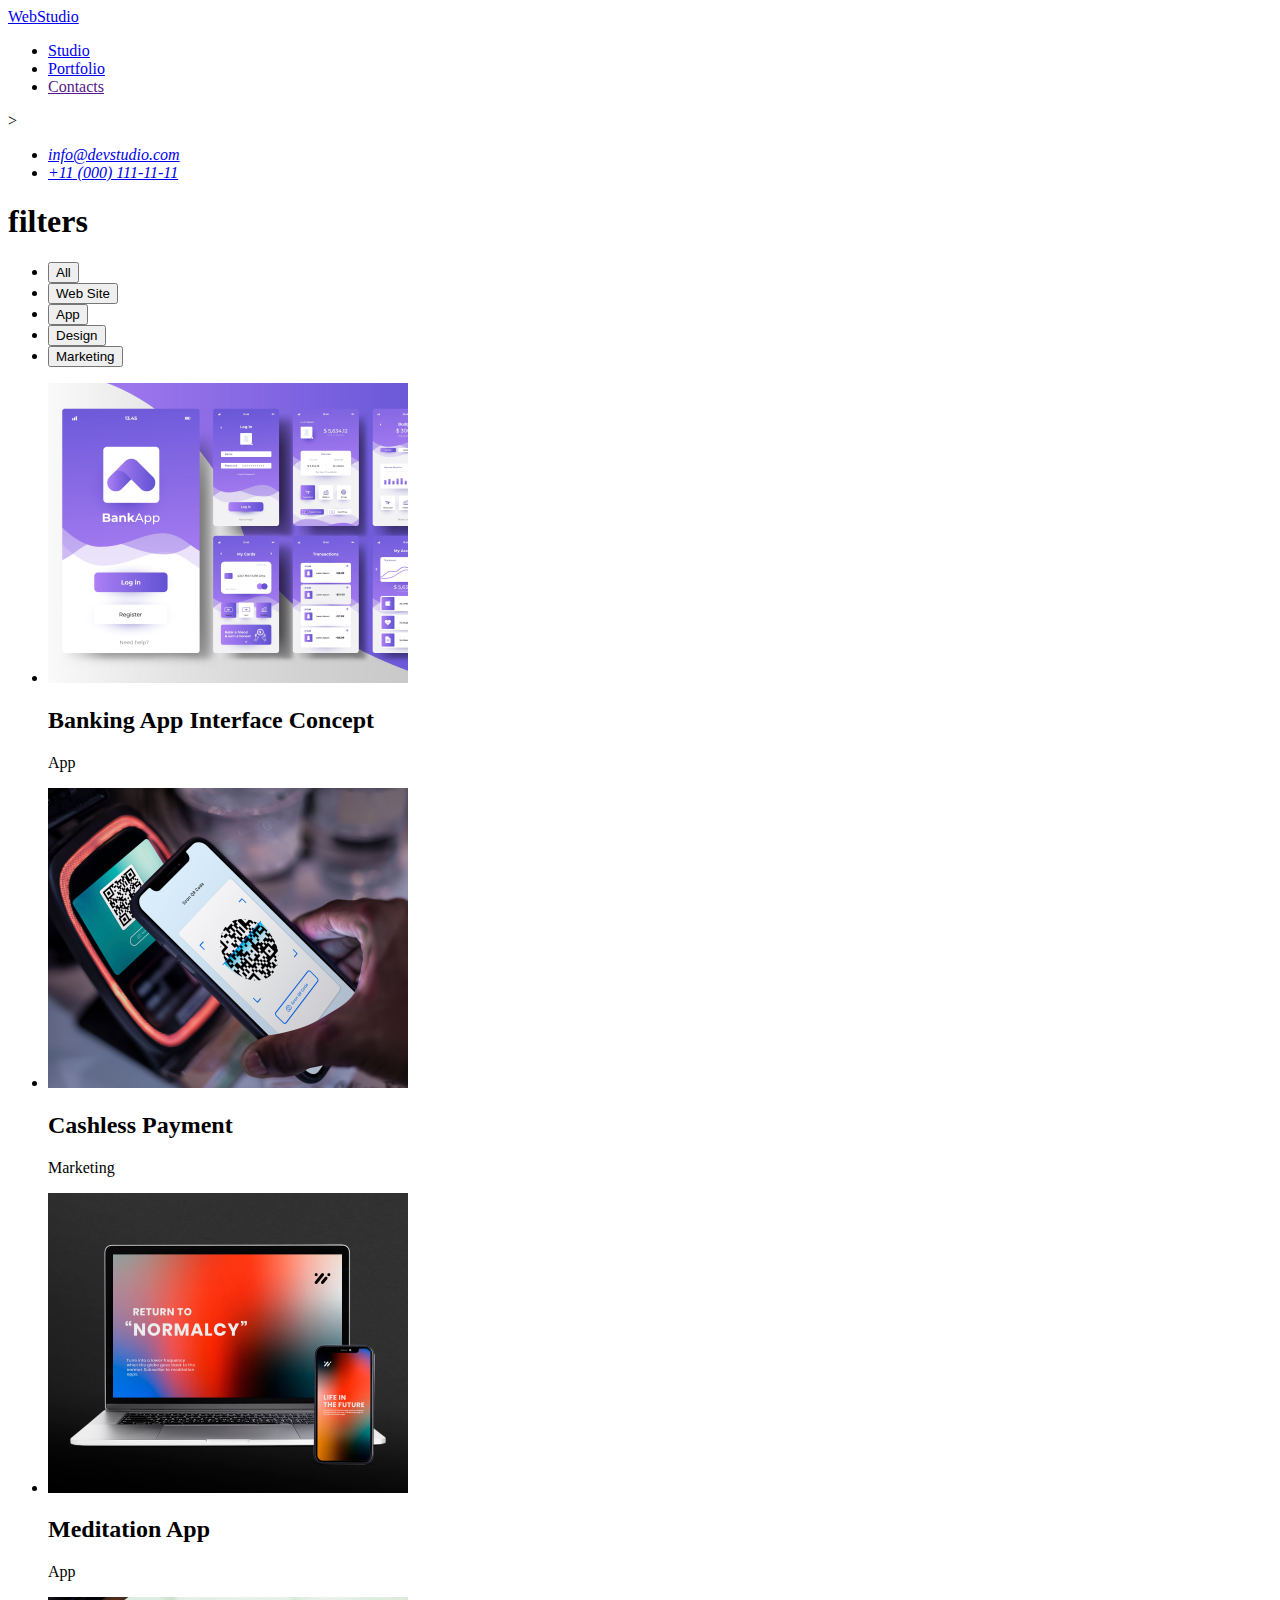
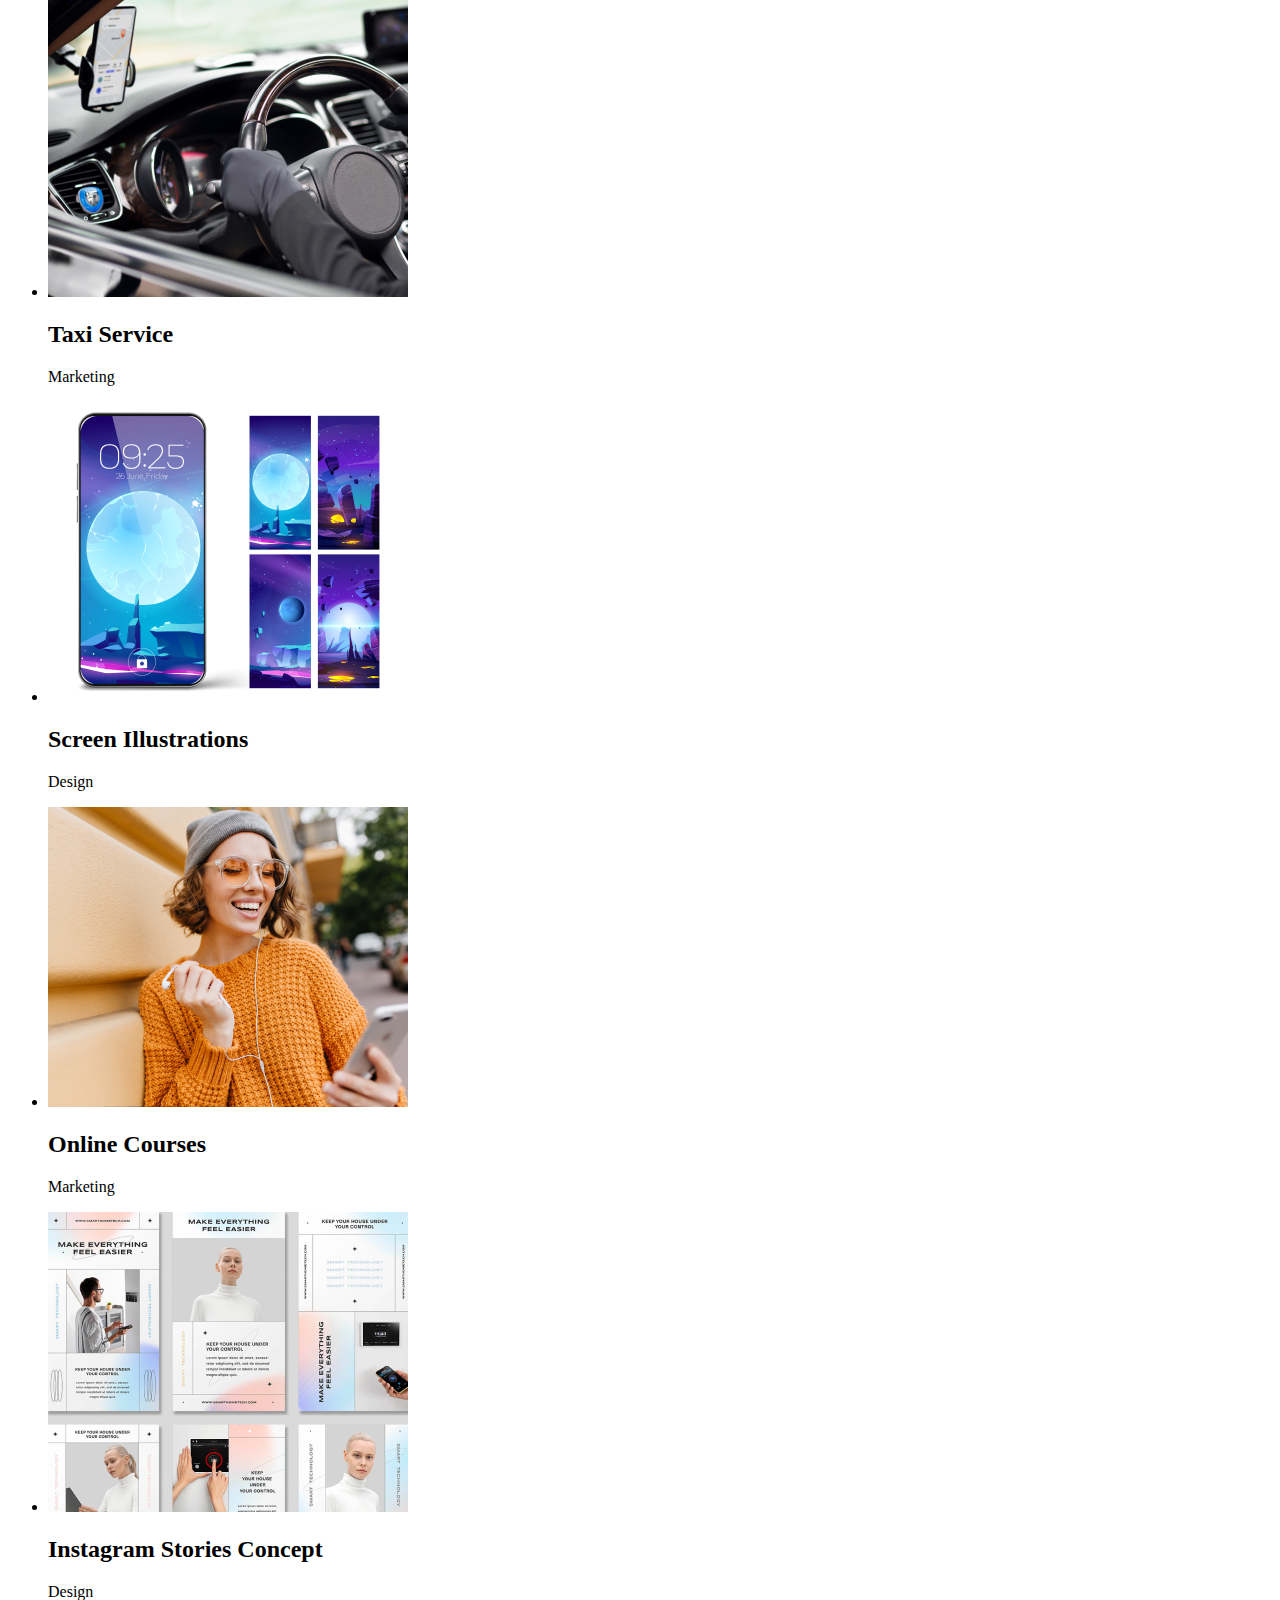
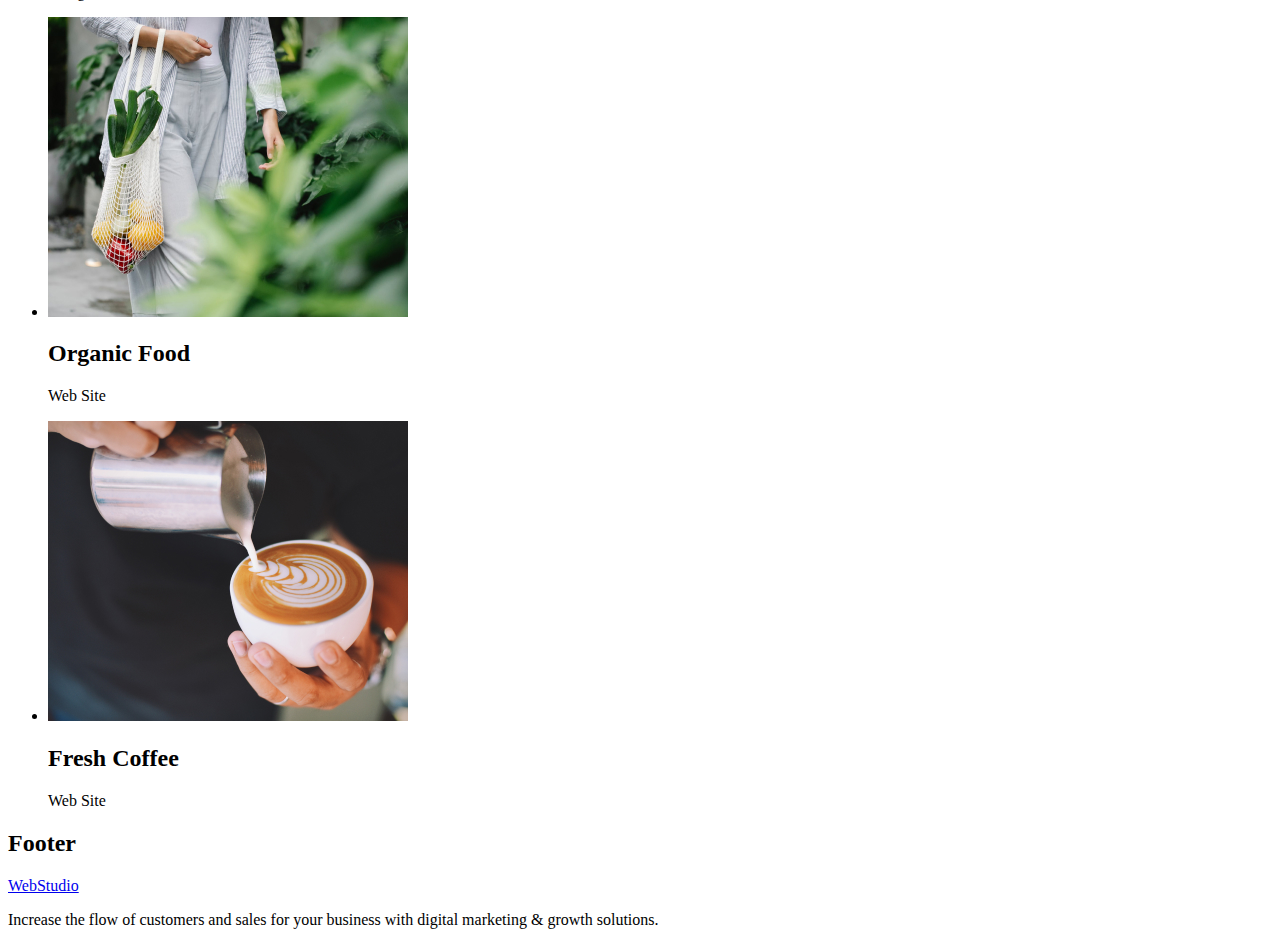
==== portfolio.html @ 9952e2e0 "v.0.1.0 without styles" ====
<!DOCTYPE html>
<html lang="en">
<head>
    <meta charset="UTF-8">
    <meta http-equiv="X-UA-Compatible" content="IE=edge">
    <meta name="viewport" content="width=device-width, initial-scale=1.0">
    <title>Portfolio</title>
</head>
<body>
    <!--Header-->
    <header>
            <!--navigation-->
            <nav>
                <a href="./index.html"> WebStudio </a>
                    <ul>
                        <li>
                            <a href="./index.html"> Studio </a>
                        </li>
                        <li>
                            <a href="./portfolio.html">Portfolio </a>
                        </li>
                        <li>
                            <a href=""> Contacts </a>
                        </li>
                    </ul>       
            </nav>
            <!--address-->>
            <address>
                <ul>
                    <li>
                        <a href="mailto:info@devstudio.com">info@devstudio.com</a>
                    </li>
                    <li>
                        <a href="tel:+110001111111">+11 (000) 111-11-11</a>
                    </li>
                </ul>
            </address>
    </header>
   <!--main-->
    <main>
        <!--main-section-->
        <section>
            <!--filters-->
            <h1 type="hidden">filters</h1>
            <ul>
                <li>
                    <button type="button">All</button>
                </li>
                <li>
                    <button type="button">Web Site</button>
                </li>
                <li>
                    <button type="button">App</button>
                </li>
                <li>
                    <button type="button">Design</button>
                </li>
                <li>
                    <button type="button">Marketing</button>
                </li>
            </ul>
            <!--cards-->
            <ul>
                <li>
                    <img 
                    src="./images/portfolio/img-main-1.jpg" 
                    alt="bank app screenshot"
                    width="360"
                    height="300">
                    <h2>Banking App Interface Concept</h2>
                    <p>App</p>
                </li>
                <li>
                    <img 
                    src="./images/portfolio/img-main-2.jpg" 
                    alt="qr code pay"
                    width="360"
                    height="300">
                    <h2>Cashless Payment</h2>
                    <p>Marketing</p>
                </li>
                <li>
                    <img 
                    src="./images/portfolio/img-main-3.jpg" 
                    alt="laptop and smartphone"
                    width="360"
                    height="300">
                    <h2>Meditation App</h2>
                    <p>App</p>
                </li>
                <li>
                    <img 
                    src="./images/portfolio/img-main-4.jpg" 
                    alt="hands on a steering wheel"
                    width="360"
                    height="300">
                    <h2>Taxi Service</h2>
                    <p>Marketing</p>
                </li>
                <li>
                    <img 
                    src="./images/portfolio/img-main-5.jpg" 
                    alt="main screen on phone"
                    width="360"
                    height="300">
                    <h2>Screen Illustrations</h2>
                    <p>Design</p>
                </li>
                <li>
                    <img 
                    src="./images/portfolio/img-main-6.jpg" 
                    alt="pretty girl in glasses with phone"
                    width="360"
                    height="300">
                    <h2>Online Courses</h2>
                    <p>Marketing</p>
                </li>
                <li>
                    <img 
                    src="./images/portfolio/img-main-7.jpg" 
                    alt="instagram stories"
                    width="360"
                    height="300">
                    <h2>Instagram Stories Concept</h2>
                    <p>Design</p>
                </li>
                <li>
                    <img 
                    src="./images/portfolio/img-main-8.jpg" 
                    alt="woman with fructs in bag"
                    width="360"
                    height="300">
                    <h2>Organic Food</h2>
                    <p>Web Site</p>
                </li>
                <li>
                    <img
                    src="./images/portfolio/img-main-9.jpg" 
                    alt="making coffee"
                    width="360"
                    height="300">
                    <h2>Fresh Coffee</h2>
                    <p>Web Site</p>
                </li>
            </ul>
        </section>
    </main>
    <!--footer-->
    <footer>
        <h2>Footer</h2>
        <a href="./index.html">WebStudio</a>
        <p>
            Increase the flow of customers and sales for your business with digital
            marketing & growth solutions.
        </p>
    </footer>


</body>
</html>
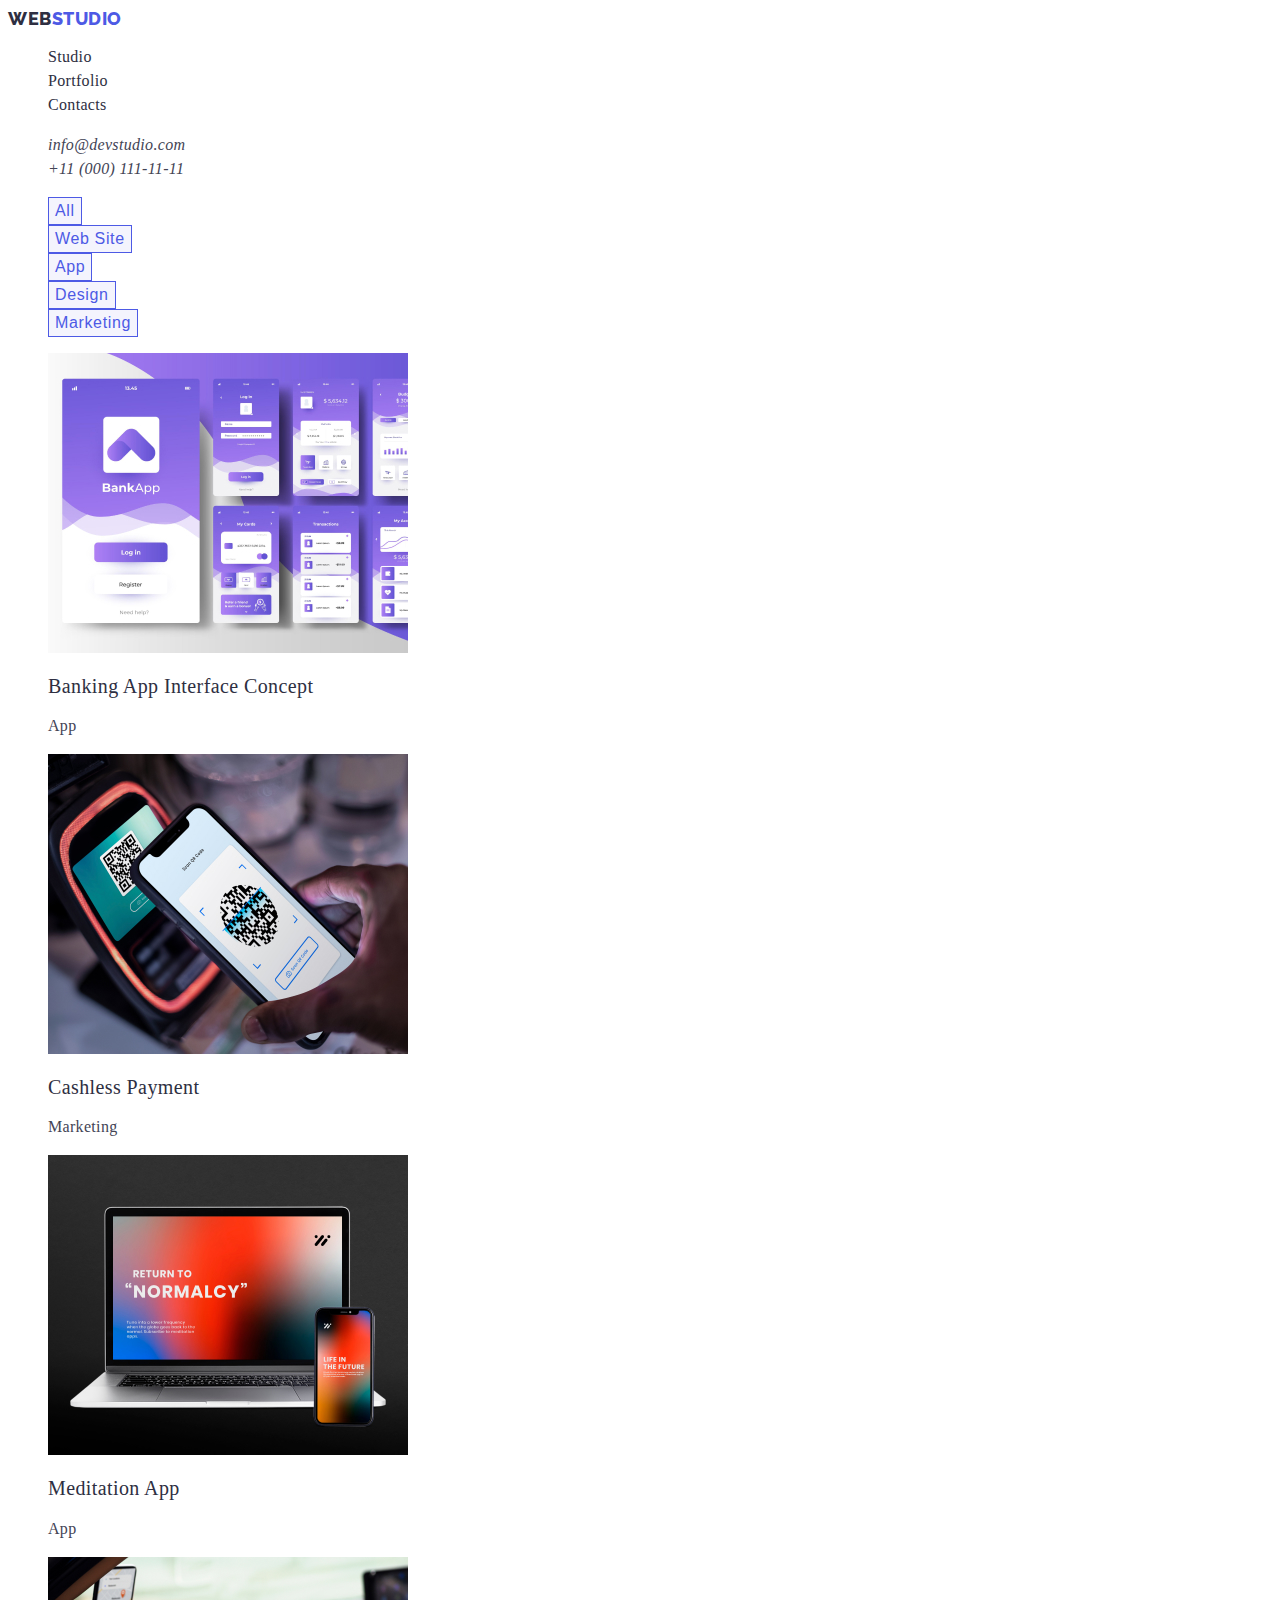
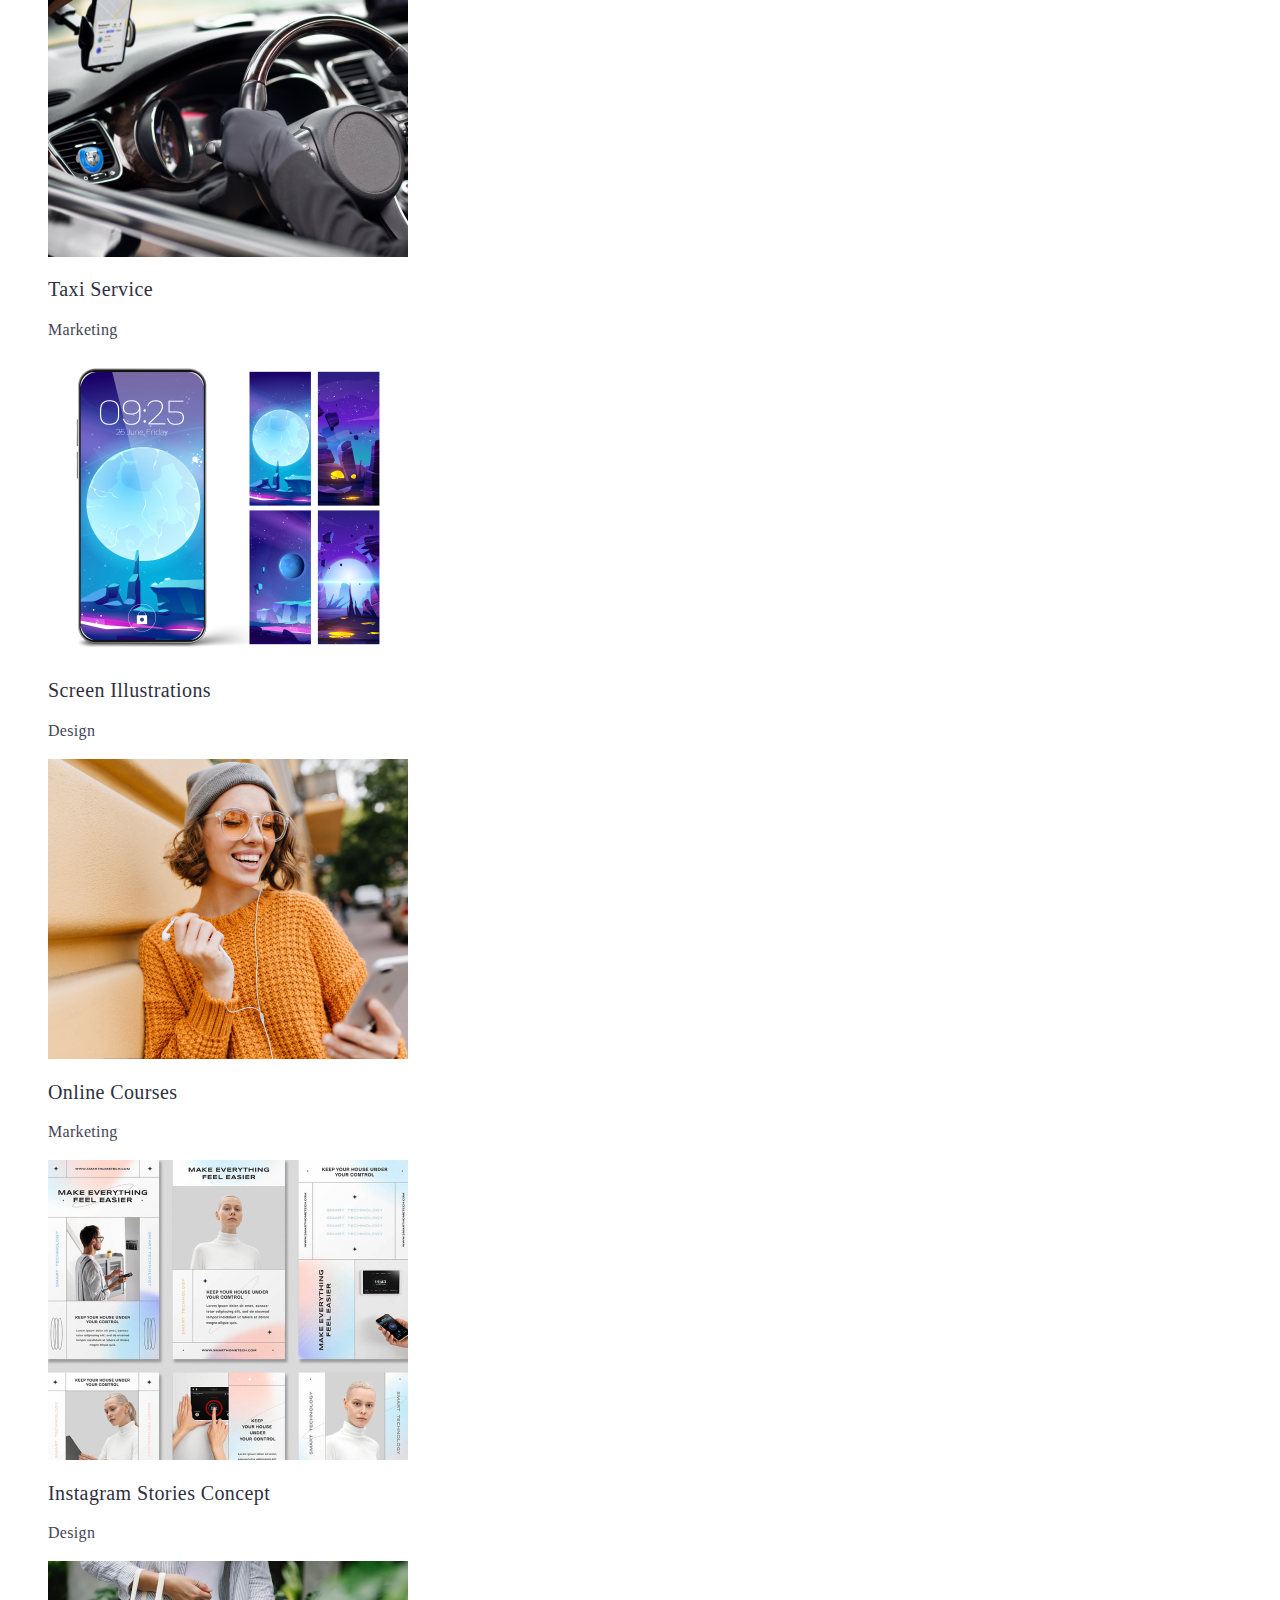
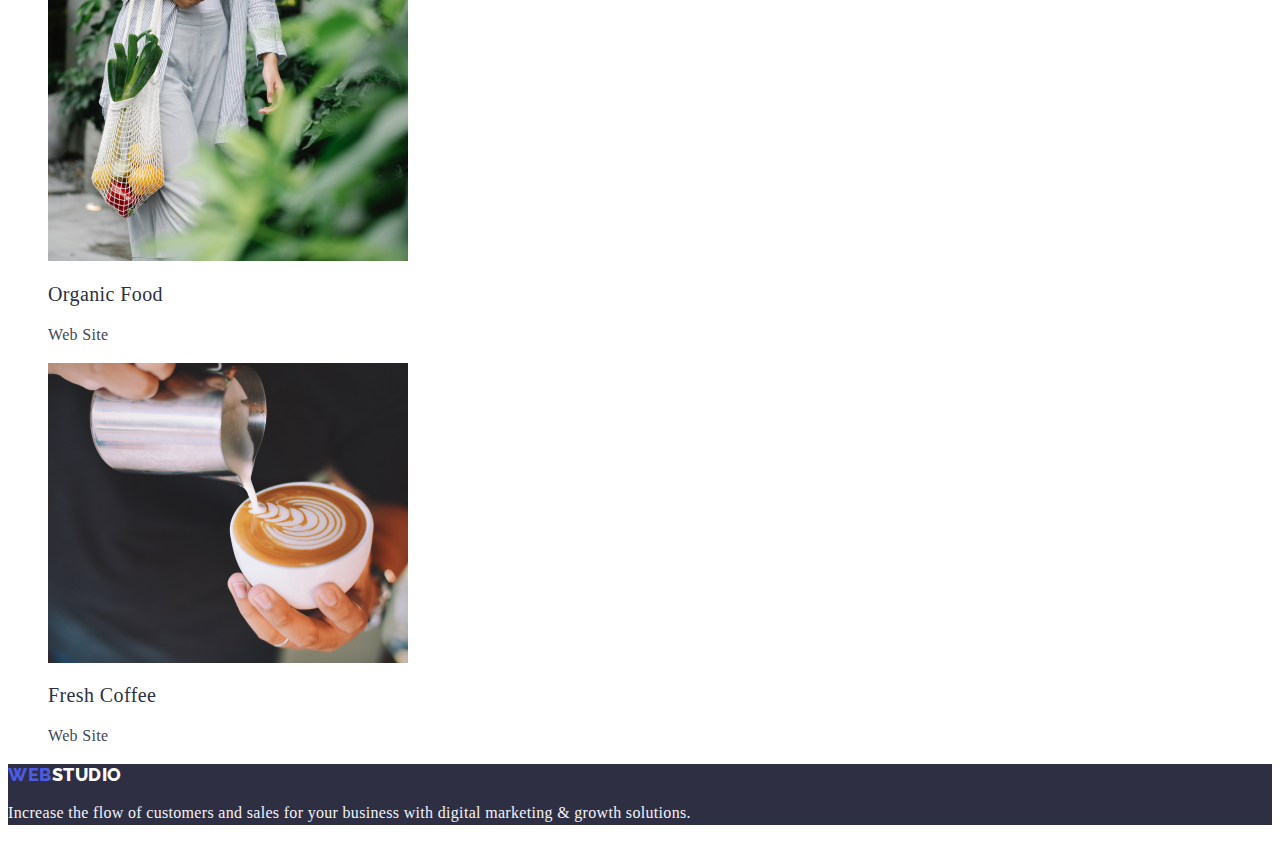
==== commit 3529600d: "0.2.0 first try" ====
--- a/portfolio.html
+++ b/portfolio.html
@@ -5,70 +5,76 @@
     <meta http-equiv="X-UA-Compatible" content="IE=edge">
     <meta name="viewport" content="width=device-width, initial-scale=1.0">
     <title>Portfolio</title>
+    <link rel="preconnect" href="https://fonts.googleapis.com">
+    <link rel="preconnect" href="https://fonts.gstatic.com" crossorigin>
+    <link
+        href="https://fonts.googleapis.com/css2?family=Raleway:wght@800&family=Roboto:ital,wght@0,400;0,500;0,700;1,900&display=swap"
+        rel="stylesheet">
+    <link rel="stylesheet" href="./css/styles.css">
 </head>
-<body>
+<body class="body">
     <!--Header-->
-    <header>
-            <!--navigation-->
-            <nav>
-                <a href="./index.html"> WebStudio </a>
-                    <ul>
-                        <li>
-                            <a href="./index.html"> Studio </a>
-                        </li>
-                        <li>
-                            <a href="./portfolio.html">Portfolio </a>
-                        </li>
-                        <li>
-                            <a href=""> Contacts </a>
-                        </li>
-                    </ul>       
-            </nav>
-            <!--address-->>
-            <address>
-                <ul>
-                    <li>
-                        <a href="mailto:info@devstudio.com">info@devstudio.com</a>
-                    </li>
-                    <li>
-                        <a href="tel:+110001111111">+11 (000) 111-11-11</a>
-                    </li>
-                </ul>
-            </address>
+    <header class="header">
+        <nav>
+            <a href="./index.html" class="header-logo"> <span class="header-logo-half">Web</span>Studio </a>
+            <!--меню навігації-->
+            <ul class="header-nav-list">
+                <li>
+                    <a class="header-nav-item" href="./index.html"> Studio </a>
+                </li>
+                <li>
+                    <a class="header-nav-item" href="./portfolio.html">Portfolio </a>
+                </li>
+                <li>
+                    <a class="header-nav-item" href=""> Contacts </a>
+                </li>
+            </ul>
+        </nav>
+        <!--посилання на телефон-->
+        <address>
+            <ul class="header-address">
+                <li>
+                    <a class="header-address-item" href="mailto:info@devstudio.com">info@devstudio.com</a>
+                </li>
+                <li>
+                    <a class="header-address-item" href="tel:+110001111111">+11 (000) 111-11-11</a>
+                </li>
+            </ul>
+        </address>
     </header>
    <!--main-->
-    <main>
+    <main class="main">
         <!--main-section-->
         <section>
             <!--filters-->
-            <h1 type="hidden">filters</h1>
-            <ul>
+            <h1 class="hide">filters</h1>
+            <ul class="main-list">
                 <li>
-                    <button type="button">All</button>
+                    <button class="portfolio-buttons"type="button">All</button>
                 </li>
                 <li>
-                    <button type="button">Web Site</button>
+                    <button class="portfolio-buttons"type="button">Web Site</button>
                 </li>
                 <li>
-                    <button type="button">App</button>
+                    <button class="portfolio-buttons"type="button">App</button>
                 </li>
                 <li>
-                    <button type="button">Design</button>
+                    <button class="portfolio-buttons"type="button">Design</button>
                 </li>
                 <li>
-                    <button type="button">Marketing</button>
+                    <button class="portfolio-buttons"type="button">Marketing</button>
                 </li>
             </ul>
             <!--cards-->
-            <ul>
+            <ul class="main-list">
                 <li>
                     <img 
                     src="./images/portfolio/img-main-1.jpg" 
                     alt="bank app screenshot"
                     width="360"
                     height="300">
-                    <h2>Banking App Interface Concept</h2>
-                    <p>App</p>
+                    <h2 class="main-header3">Banking App Interface Concept</h2>
+                    <p class="main-paragraph">App</p>
                 </li>
                 <li>
                     <img 
@@ -76,8 +82,8 @@
                     alt="qr code pay"
                     width="360"
                     height="300">
-                    <h2>Cashless Payment</h2>
-                    <p>Marketing</p>
+                    <h2 class="main-header3">Cashless Payment</h2>
+                    <p class="main-paragraph">Marketing</p>
                 </li>
                 <li>
                     <img 
@@ -85,8 +91,8 @@
                     alt="laptop and smartphone"
                     width="360"
                     height="300">
-                    <h2>Meditation App</h2>
-                    <p>App</p>
+                    <h2 class="main-header3">Meditation App</h2>
+                    <p class="main-paragraph">App</p>
                 </li>
                 <li>
                     <img 
@@ -94,8 +100,8 @@
                     alt="hands on a steering wheel"
                     width="360"
                     height="300">
-                    <h2>Taxi Service</h2>
-                    <p>Marketing</p>
+                    <h2 class="main-header3">Taxi Service</h2>
+                    <p class="main-paragraph">Marketing</p>
                 </li>
                 <li>
                     <img 
@@ -103,8 +109,8 @@
                     alt="main screen on phone"
                     width="360"
                     height="300">
-                    <h2>Screen Illustrations</h2>
-                    <p>Design</p>
+                    <h2 class="main-header3">Screen Illustrations</h2>
+                    <p class="main-paragraph">Design</p>
                 </li>
                 <li>
                     <img 
@@ -112,8 +118,8 @@
                     alt="pretty girl in glasses with phone"
                     width="360"
                     height="300">
-                    <h2>Online Courses</h2>
-                    <p>Marketing</p>
+                    <h2 class="main-header3">Online Courses</h2>
+                    <p class="main-paragraph">Marketing</p>
                 </li>
                 <li>
                     <img 
@@ -121,8 +127,8 @@
                     alt="instagram stories"
                     width="360"
                     height="300">
-                    <h2>Instagram Stories Concept</h2>
-                    <p>Design</p>
+                    <h2 class="main-header3">Instagram Stories Concept</h2>
+                    <p class="main-paragraph">Design</p>
                 </li>
                 <li>
                     <img 
@@ -130,8 +136,8 @@
                     alt="woman with fructs in bag"
                     width="360"
                     height="300">
-                    <h2>Organic Food</h2>
-                    <p>Web Site</p>
+                    <h2 class="main-header3">Organic Food</h2>
+                    <p class="main-paragraph">Web Site</p>
                 </li>
                 <li>
                     <img
@@ -139,21 +145,21 @@
                     alt="making coffee"
                     width="360"
                     height="300">
-                    <h2>Fresh Coffee</h2>
-                    <p>Web Site</p>
+                    <h2 class="main-header3">Fresh Coffee</h2>
+                    <p class="main-paragraph">Web Site</p>
                 </li>
             </ul>
         </section>
     </main>
     <!--footer-->
-    <footer>
-        <h2>Footer</h2>
-        <a href="./index.html">WebStudio</a>
-        <p>
-            Increase the flow of customers and sales for your business with digital
-            marketing & growth solutions.
-        </p>
-    </footer>
+<footer class="footer">
+    <h2 class="hide">Footer</h2>
+    <a class="footer-logo" href="./index.html">Web<span class="footer-logo-half">Studio</span></a>
+    <p class="footer-paragraph">
+        Increase the flow of customers and sales for your business with digital
+        marketing & growth solutions.
+    </p>
+</footer>
 
 
 </body>
--- a/css/styles.css
+++ b/css/styles.css
@@ -0,0 +1,184 @@
+/*=============
+===Variables===
+=============*/
+:root {
+    --color-iris: #4d5ae5;
+        --color-ocean: #404bbf;
+        --color-navy-blue: #2e2f42;
+        --color-green: #31d0aa;
+        --color-slate: #434455;
+        --color-light-slate: #8e8f99;
+        --color-cornflower: #e7e9fc;
+        --color-cloud: #f4f4fd;
+        --color-navy-blue-modal: #2e2f42;
+        --color-grey: #2e2f42;
+        --color-white: #ffffff;
+        --color-dairy: #fcfcfc;
+    }
+.body{
+background-color: var(--color-white);
+font-family: 'Roboto', 'Raleway' sans-serif;
+color: var(--color-slate);
+}    
+
+.header{
+background-color: var(--color-white);
+}
+
+.header-logo{
+font-family: 'Raleway', sans-serif;
+font-size: 18px;
+font-weight: 800;
+line-height: 21px;
+letter-spacing: 0.03em;
+text-decoration: none;
+text-transform: uppercase;
+color: var(--color-iris);
+}
+
+.header-logo-half{
+color: var(--color-navy-blue)
+
+}
+.header-nav-list{
+font-size: 16px;
+font-weight: 500;
+line-height: 1.5;
+letter-spacing: 0.02em;
+color: var(--color-navy-blue);
+list-style-type: none;
+}
+
+.header-nav-item{
+text-decoration: none;
+color: inherit;
+}
+.header-nav-item:active {
+ color: var(--color-ocean);
+ text-decoration: underline;
+}
+.header-address{
+font-size: 16px;
+line-height: 1.5;
+letter-spacing: 0.02em;
+list-style-type: none;
+}
+.header-address-item{
+text-decoration: none;
+color: inherit;
+}
+.header-address-item:active{
+color:var(--color-ocean);
+text-decoration: underline;
+}
+
+.main-hero{
+background-color: var(--color-navy-blue);
+text-align: center;
+}
+.main-hero-header{
+font-size: 56px;
+font-weight: 700;
+line-height: 1.07;
+letter-spacing: 0.02em;
+color: var(--color-white);
+}
+.main-hero-order{
+background-color: var(--color-iris);
+color: var(--color-white);
+font-size: 16px;
+line-height: 1.5;
+font-weight: 500;
+letter-spacing: 0.04em;
+border:none;
+}
+.main-hero-order:hover{
+background-color: var(--color-ocean);
+cursor: pointer;
+}
+.hide{
+display: none;
+}
+.main-list{
+    list-style-type: none;
+}
+.main-header3{
+font-weight: 500;
+font-size: 20px;
+line-height: 1.2;
+letter-spacing: 0.02em;
+color: var(--color-navy-blue);
+}
+.main-paragraph{
+font-size: 16px;
+line-height: 1.5;
+letter-spacing: 0.02em;
+}
+.main-header2{
+font-weight: 700;
+font-size: 36px;
+line-height: 1.11;
+letter-spacing: 0.02em;
+text-align: center;
+text-transform: capitalize;
+color: var(--color-navy-blue);
+}
+
+.main-describtion{
+background-color: var(--color-cloud);
+}
+.main-team-header3{
+font-weight: 500;
+font-size: 20px;
+line-height: 1.2;
+letter-spacing: 0.02em;
+color: var(--color-navy-blue);
+text-align: center;
+}
+.main-team-paragraph{
+font-size: 16px;
+line-height: 1.5;
+letter-spacing: 0.02em;
+text-align: center;
+}
+.footer{
+background-color: var(--color-navy-blue);
+}
+.footer-logo{
+font-family: 'Raleway', sans-serif;
+font-size: 18px;
+font-weight: 800;
+line-height: 1.17;
+text-align: center;
+letter-spacing: 0.03em;
+text-transform: uppercase;
+color: var(--color-iris);
+text-decoration: none;
+}
+.footer-logo-half{
+color:var(--color-white);
+}
+.footer-paragraph{
+font-size: 16px;
+line-height: 1.5;
+letter-spacing: 0.02em;
+color: var(--color-cloud);
+}
+.portfolio-buttons{
+    background-color: var(--color-cloud);
+    color: var(--color-iris);
+    font-size: 16px;
+    line-height: 1.5;
+    font-weight: 500;
+    letter-spacing: 0.04em;
+    text-align: center;
+    border: 1px solid;
+}
+.portfolio-buttons:hover{
+    background-color: var(--color-ocean);
+    color: var(--color-white);
+    cursor: pointer; 
+}
+
+
+}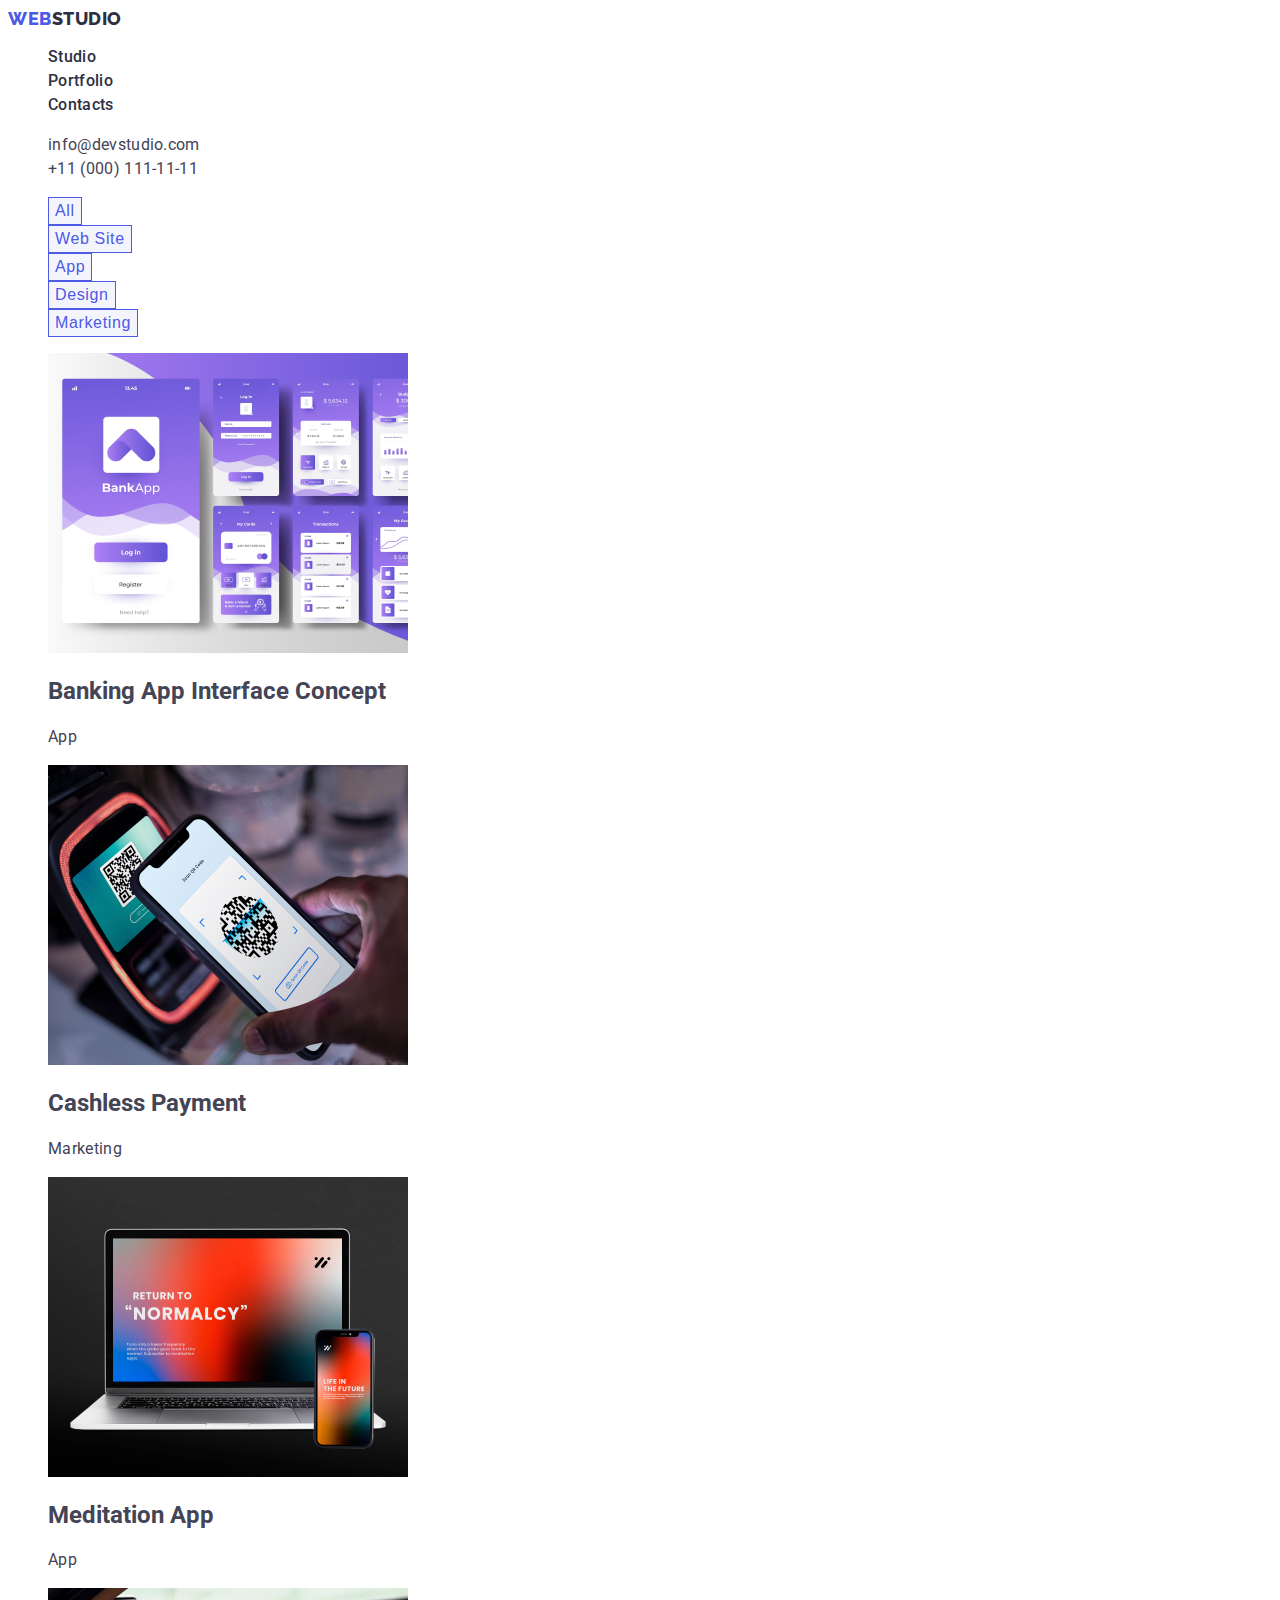
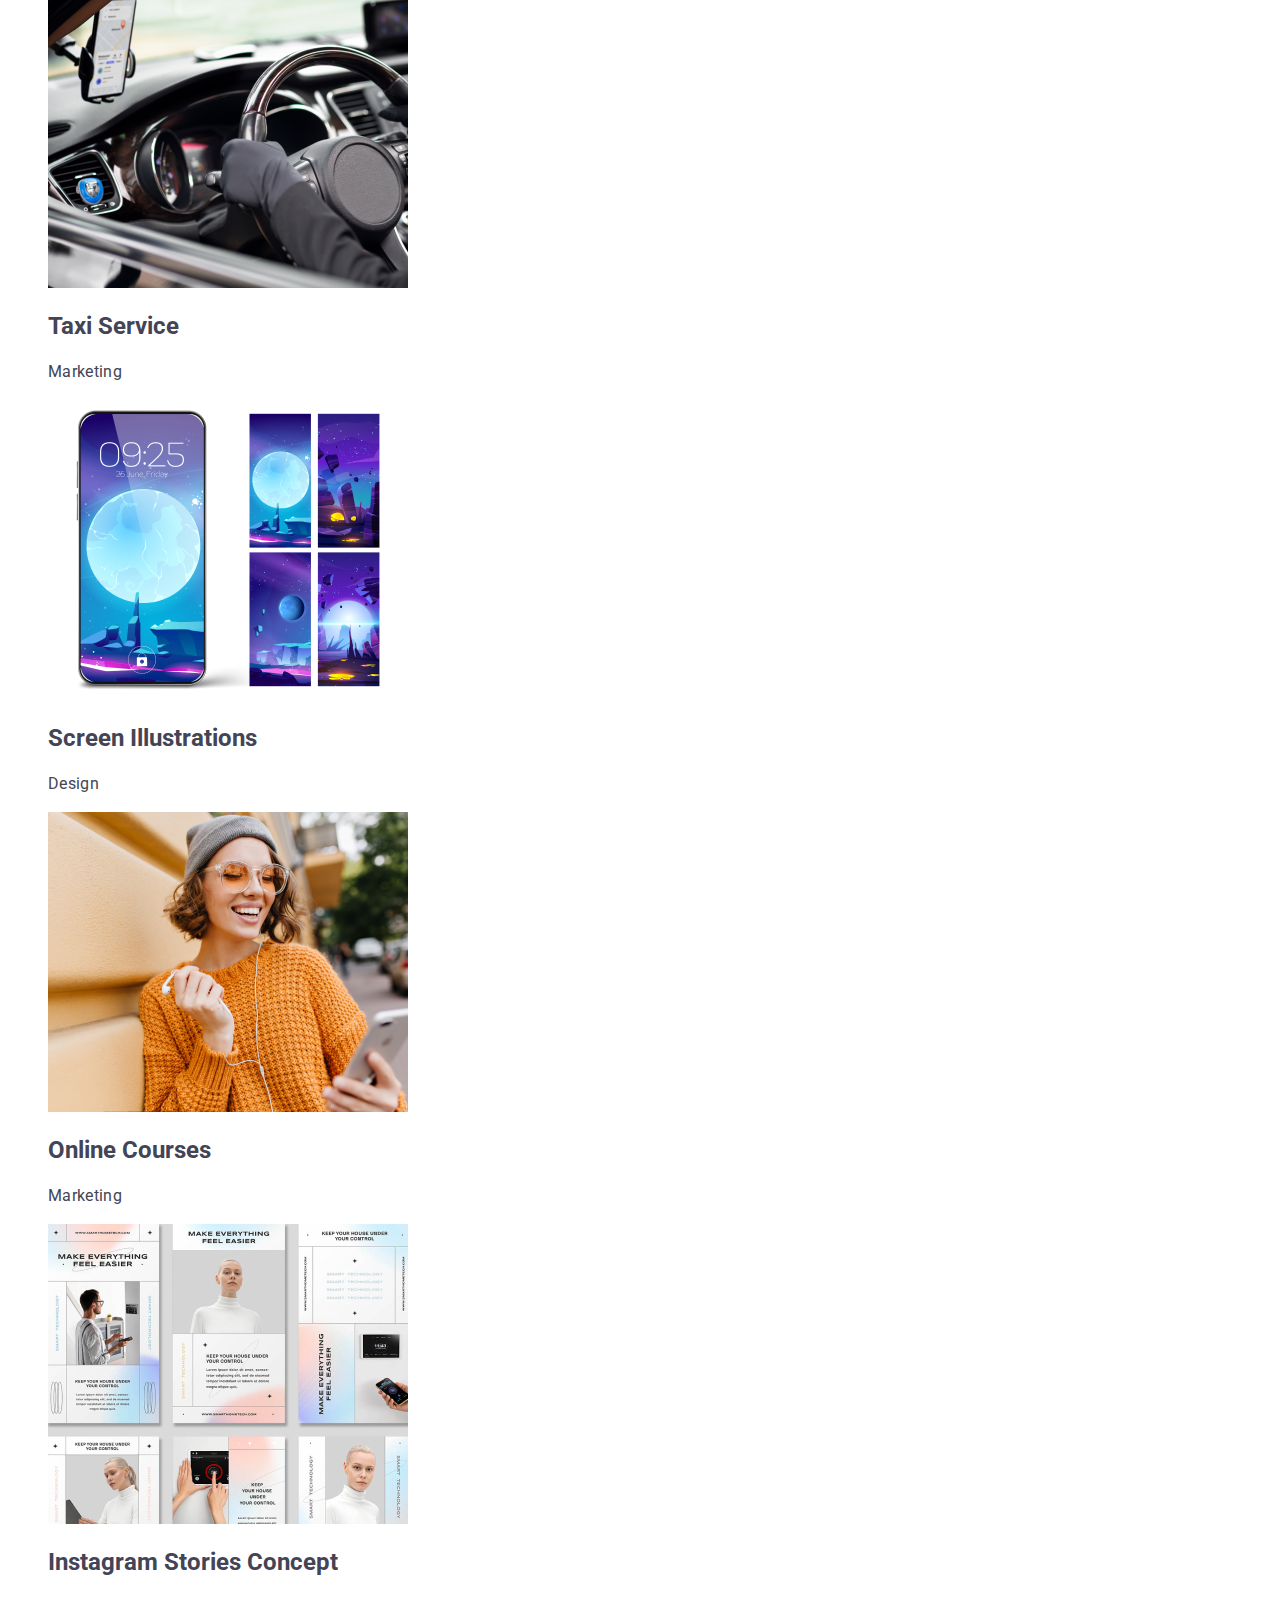
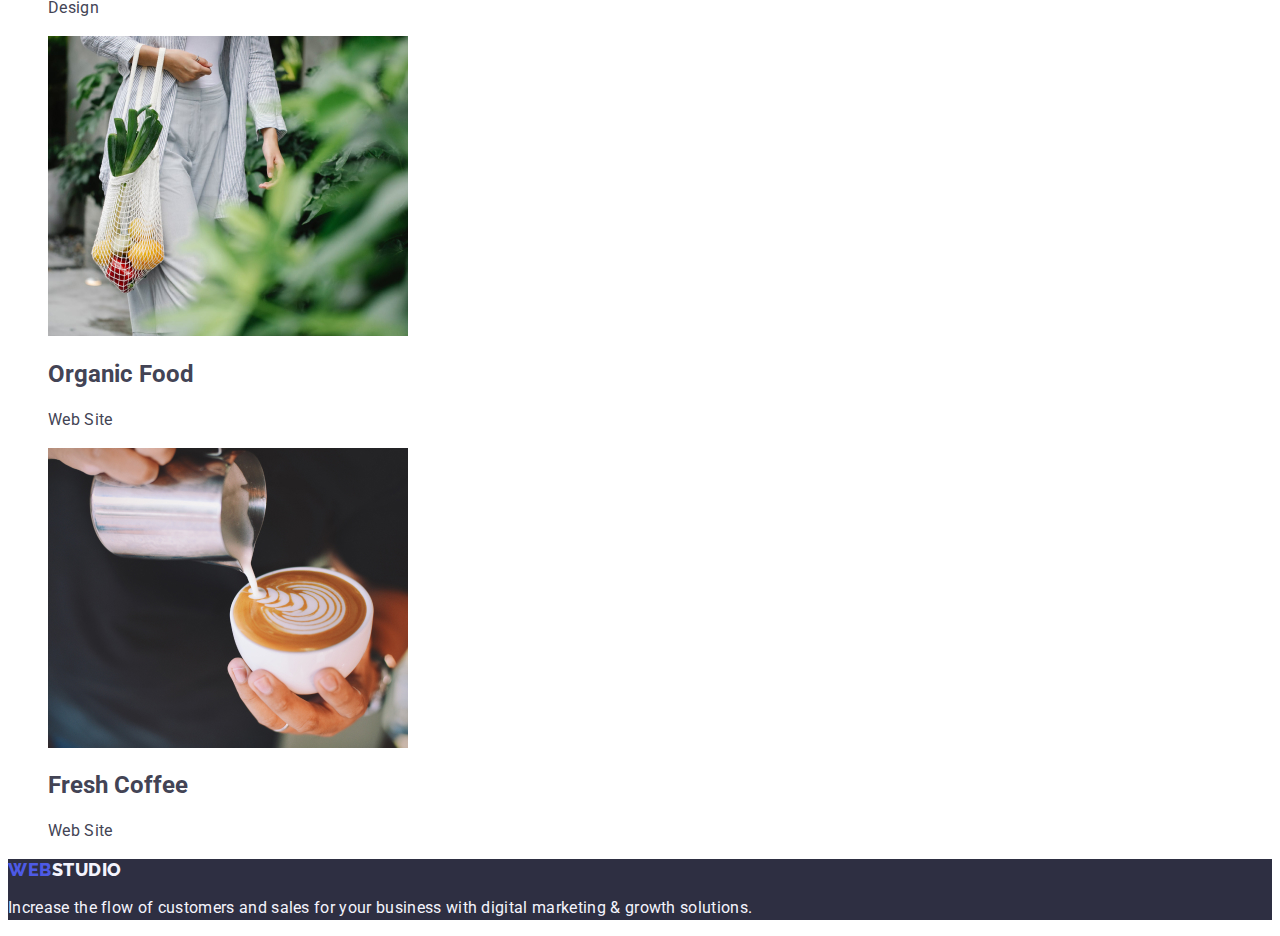
==== commit 075bd569: "v0.3.0 studio solution" ====
--- a/portfolio.html
+++ b/portfolio.html
@@ -1,166 +1,188 @@
 <!DOCTYPE html>
 <html lang="en">
-<head>
-    <meta charset="UTF-8">
-    <meta http-equiv="X-UA-Compatible" content="IE=edge">
-    <meta name="viewport" content="width=device-width, initial-scale=1.0">
+  <head>
+    <meta charset="UTF-8" />
+    <meta http-equiv="X-UA-Compatible" content="IE=edge" />
+    <meta name="viewport" content="width=device-width, initial-scale=1.0" />
     <title>Portfolio</title>
-    <link rel="preconnect" href="https://fonts.googleapis.com">
-    <link rel="preconnect" href="https://fonts.gstatic.com" crossorigin>
+    <link rel="preconnect" href="https://fonts.googleapis.com" />
+    <link rel="preconnect" href="https://fonts.gstatic.com" crossorigin />
     <link
-        href="https://fonts.googleapis.com/css2?family=Raleway:wght@800&family=Roboto:ital,wght@0,400;0,500;0,700;1,900&display=swap"
-        rel="stylesheet">
-    <link rel="stylesheet" href="./css/styles.css">
-</head>
-<body class="body">
+      href="https://fonts.googleapis.com/css2?family=Raleway:wght@800&family=Roboto:ital,wght@0,400;0,500;0,700;1,900&display=swap"
+      rel="stylesheet"
+    />
+    <link rel="stylesheet" href="./css/styles.css" />
+  </head>
+  <body class="body">
     <!--Header-->
     <header class="header">
-        <nav>
-            <a href="./index.html" class="header-logo"> <span class="header-logo-half">Web</span>Studio </a>
-            <!--меню навігації-->
-            <ul class="header-nav-list">
-                <li>
-                    <a class="header-nav-item" href="./index.html"> Studio </a>
-                </li>
-                <li>
-                    <a class="header-nav-item" href="./portfolio.html">Portfolio </a>
-                </li>
-                <li>
-                    <a class="header-nav-item" href=""> Contacts </a>
-                </li>
-            </ul>
-        </nav>
-        <!--посилання на телефон-->
-        <address>
-            <ul class="header-address">
-                <li>
-                    <a class="header-address-item" href="mailto:info@devstudio.com">info@devstudio.com</a>
-                </li>
-                <li>
-                    <a class="header-address-item" href="tel:+110001111111">+11 (000) 111-11-11</a>
-                </li>
-            </ul>
-        </address>
+      <nav>
+        <a href="./index.html" class="header-logo link"
+          >Web<span class="header-logo-half link">Studio</span></a
+        >
+        <!--меню навігації-->
+        <ul class="list">
+          <li>
+            <a class="header-nav-item link" href="./index.html">Studio</a>
+          </li>
+          <li>
+            <a class="header-nav-item link" href="./portfolio.html"
+              >Portfolio</a
+            >
+          </li>
+          <li>
+            <a class="header-nav-item link" href="">Contacts</a>
+          </li>
+        </ul>
+      </nav>
+      <!--посилання на телефон-->
+      <address class="header-address">
+        <ul class="list">
+          <li>
+            <a class="header-address-item link" href="mailto:info@devstudio.com"
+              >info@devstudio.com</a
+            >
+          </li>
+          <li>
+            <a class="header-address-item link" href="tel:+110001111111"
+              >+11 (000) 111-11-11</a
+            >
+          </li>
+        </ul>
+      </address>
     </header>
-   <!--main-->
+    <!--main-->
     <main class="main">
-        <!--main-section-->
-        <section>
-            <!--filters-->
-            <h1 class="hide">filters</h1>
-            <ul class="main-list">
-                <li>
-                    <button class="portfolio-buttons"type="button">All</button>
-                </li>
-                <li>
-                    <button class="portfolio-buttons"type="button">Web Site</button>
-                </li>
-                <li>
-                    <button class="portfolio-buttons"type="button">App</button>
-                </li>
-                <li>
-                    <button class="portfolio-buttons"type="button">Design</button>
-                </li>
-                <li>
-                    <button class="portfolio-buttons"type="button">Marketing</button>
-                </li>
-            </ul>
-            <!--cards-->
-            <ul class="main-list">
-                <li>
-                    <img 
-                    src="./images/portfolio/img-main-1.jpg" 
-                    alt="bank app screenshot"
-                    width="360"
-                    height="300">
-                    <h2 class="main-header3">Banking App Interface Concept</h2>
-                    <p class="main-paragraph">App</p>
-                </li>
-                <li>
-                    <img 
-                    src="./images/portfolio/img-main-2.jpg" 
-                    alt="qr code pay"
-                    width="360"
-                    height="300">
-                    <h2 class="main-header3">Cashless Payment</h2>
-                    <p class="main-paragraph">Marketing</p>
-                </li>
-                <li>
-                    <img 
-                    src="./images/portfolio/img-main-3.jpg" 
-                    alt="laptop and smartphone"
-                    width="360"
-                    height="300">
-                    <h2 class="main-header3">Meditation App</h2>
-                    <p class="main-paragraph">App</p>
-                </li>
-                <li>
-                    <img 
-                    src="./images/portfolio/img-main-4.jpg" 
-                    alt="hands on a steering wheel"
-                    width="360"
-                    height="300">
-                    <h2 class="main-header3">Taxi Service</h2>
-                    <p class="main-paragraph">Marketing</p>
-                </li>
-                <li>
-                    <img 
-                    src="./images/portfolio/img-main-5.jpg" 
-                    alt="main screen on phone"
-                    width="360"
-                    height="300">
-                    <h2 class="main-header3">Screen Illustrations</h2>
-                    <p class="main-paragraph">Design</p>
-                </li>
-                <li>
-                    <img 
-                    src="./images/portfolio/img-main-6.jpg" 
-                    alt="pretty girl in glasses with phone"
-                    width="360"
-                    height="300">
-                    <h2 class="main-header3">Online Courses</h2>
-                    <p class="main-paragraph">Marketing</p>
-                </li>
-                <li>
-                    <img 
-                    src="./images/portfolio/img-main-7.jpg" 
-                    alt="instagram stories"
-                    width="360"
-                    height="300">
-                    <h2 class="main-header3">Instagram Stories Concept</h2>
-                    <p class="main-paragraph">Design</p>
-                </li>
-                <li>
-                    <img 
-                    src="./images/portfolio/img-main-8.jpg" 
-                    alt="woman with fructs in bag"
-                    width="360"
-                    height="300">
-                    <h2 class="main-header3">Organic Food</h2>
-                    <p class="main-paragraph">Web Site</p>
-                </li>
-                <li>
-                    <img
-                    src="./images/portfolio/img-main-9.jpg" 
-                    alt="making coffee"
-                    width="360"
-                    height="300">
-                    <h2 class="main-header3">Fresh Coffee</h2>
-                    <p class="main-paragraph">Web Site</p>
-                </li>
-            </ul>
-        </section>
+      <!--main-section-->
+      <section>
+        <!--filters-->
+        <h1 class="hide">filters</h1>
+        <ul class="list">
+          <li>
+            <button class="portfolio-buttons" type="button">All</button>
+          </li>
+          <li>
+            <button class="portfolio-buttons" type="button">Web Site</button>
+          </li>
+          <li>
+            <button class="portfolio-buttons" type="button">App</button>
+          </li>
+          <li>
+            <button class="portfolio-buttons" type="button">Design</button>
+          </li>
+          <li>
+            <button class="portfolio-buttons" type="button">Marketing</button>
+          </li>
+        </ul>
+        <!--cards-->
+        <ul class="list">
+          <li>
+            <a class="link">
+            <img
+              src="./images/portfolio/img-main-1.jpg"
+              alt="bank app screenshot"
+              width="360"
+              height="300"
+            />
+            <h2 class="main-header3">Banking App Interface Concept</h2>
+            <p class="main-paragraph">App</p></a>
+          </li>
+          <li>
+            <a class="link">
+            <img
+              src="./images/portfolio/img-main-2.jpg"
+              alt="qr code pay"
+              width="360"
+              height="300"
+            />
+            <h2 class="main-header3">Cashless Payment</h2>
+            <p class="main-paragraph">Marketing</p>
+          </li>
+          <li>
+            <a class="link">
+            <img
+              src="./images/portfolio/img-main-3.jpg"
+              alt="laptop and smartphone"
+              width="360"
+              height="300"
+            />
+            <h2 class="main-header3">Meditation App</h2>
+            <p class="main-paragraph">App</p>
+          </li>
+          <li>
+            <a class="link">
+            <img
+              src="./images/portfolio/img-main-4.jpg"
+              alt="hands on a steering wheel"
+              width="360"
+              height="300"
+            />
+            <h2 class="main-header3">Taxi Service</h2>
+            <p class="main-paragraph">Marketing</p></a>
+          </li>
+          <li><a class="link">
+            <img
+              src="./images/portfolio/img-main-5.jpg"
+              alt="main screen on phone"
+              width="360"
+              height="300"
+            />
+            <h2 class="main-header3">Screen Illustrations</h2>
+            <p class="main-paragraph">Design</p></a>
+          </li>
+          <li><a class="link">
+            <img
+              src="./images/portfolio/img-main-6.jpg"
+              alt="pretty girl in glasses with phone"
+              width="360"
+              height="300"
+            />
+            <h2 class="main-header3">Online Courses</h2>
+            <p class="main-paragraph">Marketing</p></a>
+          </li>
+          <li><a class="link">
+            <img
+              src="./images/portfolio/img-main-7.jpg"
+              alt="instagram stories"
+              width="360"
+              height="300"
+            />
+            <h2 class="main-header3">Instagram Stories Concept</h2>
+            <p class="main-paragraph">Design</p></a>
+          </li>
+          <li><a class="link">
+            <img
+              src="./images/portfolio/img-main-8.jpg"
+              alt="woman with fructs in bag"
+              width="360"
+              height="300"
+            />
+            <h2 class="main-header3">Organic Food</h2>
+            <p class="main-paragraph">Web Site</p></a>
+          </li>
+          <li><a class="link">
+            <img
+              src="./images/portfolio/img-main-9.jpg"
+              alt="making coffee"
+              width="360"
+              height="300"
+            />
+            <h2 class="main-header3">Fresh Coffee</h2>
+            <p class="main-paragraph">Web Site</p></a>
+          </li>
+        </ul>
+      </section>
     </main>
     <!--footer-->
-<footer class="footer">
-    <h2 class="hide">Footer</h2>
-    <a class="footer-logo" href="./index.html">Web<span class="footer-logo-half">Studio</span></a>
-    <p class="footer-paragraph">
+    <footer class="footer">
+      <h2 class="hide">Footer</h2>
+      <a class="footer-logo link" href="./index.html"
+        >Web<span class="footer-logo-half link">Studio</span>
+        </a>
+      <p class="footer-paragraph">
         Increase the flow of customers and sales for your business with digital
         marketing & growth solutions.
-    </p>
-</footer>
-
-
-</body>
-</html>+      </p>
+    </footer>
+  </body>
+</html>
--- a/css/styles.css
+++ b/css/styles.css
@@ -15,9 +15,16 @@
         --color-white: #ffffff;
         --color-dairy: #fcfcfc;
     }
-.body{
+
+.link{
+    text-decoration: none;
+}
+.list{
+list-style:none;
+}
+body{
 background-color: var(--color-white);
-font-family: 'Roboto', 'Raleway' sans-serif;
+font-family: 'Roboto', sans-serif;
 color: var(--color-slate);
 }    
 
@@ -29,9 +36,8 @@
 font-family: 'Raleway', sans-serif;
 font-size: 18px;
 font-weight: 800;
-line-height: 21px;
+line-height: 1.17;
 letter-spacing: 0.03em;
-text-decoration: none;
 text-transform: uppercase;
 color: var(--color-iris);
 }
@@ -40,28 +46,33 @@
 color: var(--color-navy-blue)
 
 }
+/*
 .header-nav-list{
-font-size: 16px;
-font-weight: 500;
-line-height: 1.5;
-letter-spacing: 0.02em;
-color: var(--color-navy-blue);
-list-style-type: none;
-}
-
+
+}
+*/
 .header-nav-item{
-text-decoration: none;
-color: inherit;
+font-size: 16px;
+font-weight: 500;
+line-height: 1.5;
+letter-spacing: 0.02em;
+color: var(--color-navy-blue);
+
 }
 .header-nav-item:active {
  color: var(--color-ocean);
  text-decoration: underline;
 }
+.header-nav-item:hover {
+color: var(--color-ocean);
+text-decoration: underline;
+}
 .header-address{
 font-size: 16px;
 line-height: 1.5;
 letter-spacing: 0.02em;
 list-style-type: none;
+font-style:normal;
 }
 .header-address-item{
 text-decoration: none;
@@ -70,6 +81,10 @@
 .header-address-item:active{
 color:var(--color-ocean);
 text-decoration: underline;
+}
+.header-address-item:hover {
+    color: var(--color-ocean);
+    text-decoration: underline;
 }
 
 .main-hero{
@@ -84,6 +99,7 @@
 color: var(--color-white);
 }
 .main-hero-order{
+font-family: 'Roboto', sans-serif;
 background-color: var(--color-iris);
 color: var(--color-white);
 font-size: 16px;
@@ -96,13 +112,15 @@
 background-color: var(--color-ocean);
 cursor: pointer;
 }
+.main-hero-order:active {
+background-color: var(--color-ocean);
+cursor: pointer;
+}
 .hide{
 display: none;
 }
-.main-list{
-    list-style-type: none;
-}
-.main-header3{
+
+.main-header-third{
 font-weight: 500;
 font-size: 20px;
 line-height: 1.2;
@@ -114,7 +132,7 @@
 line-height: 1.5;
 letter-spacing: 0.02em;
 }
-.main-header2{
+.main-header-second{
 font-weight: 700;
 font-size: 36px;
 line-height: 1.11;
@@ -127,7 +145,10 @@
 .main-describtion{
 background-color: var(--color-cloud);
 }
-.main-team-header3{
+.decribtion-item{
+    background-color: var(--color-white);
+}
+.main-team-header-third{
 font-weight: 500;
 font-size: 20px;
 line-height: 1.2;
@@ -149,14 +170,12 @@
 font-size: 18px;
 font-weight: 800;
 line-height: 1.17;
-text-align: center;
 letter-spacing: 0.03em;
 text-transform: uppercase;
 color: var(--color-iris);
-text-decoration: none;
 }
 .footer-logo-half{
-color:var(--color-white);
+color:var(--color-cloud);
 }
 .footer-paragraph{
 font-size: 16px;
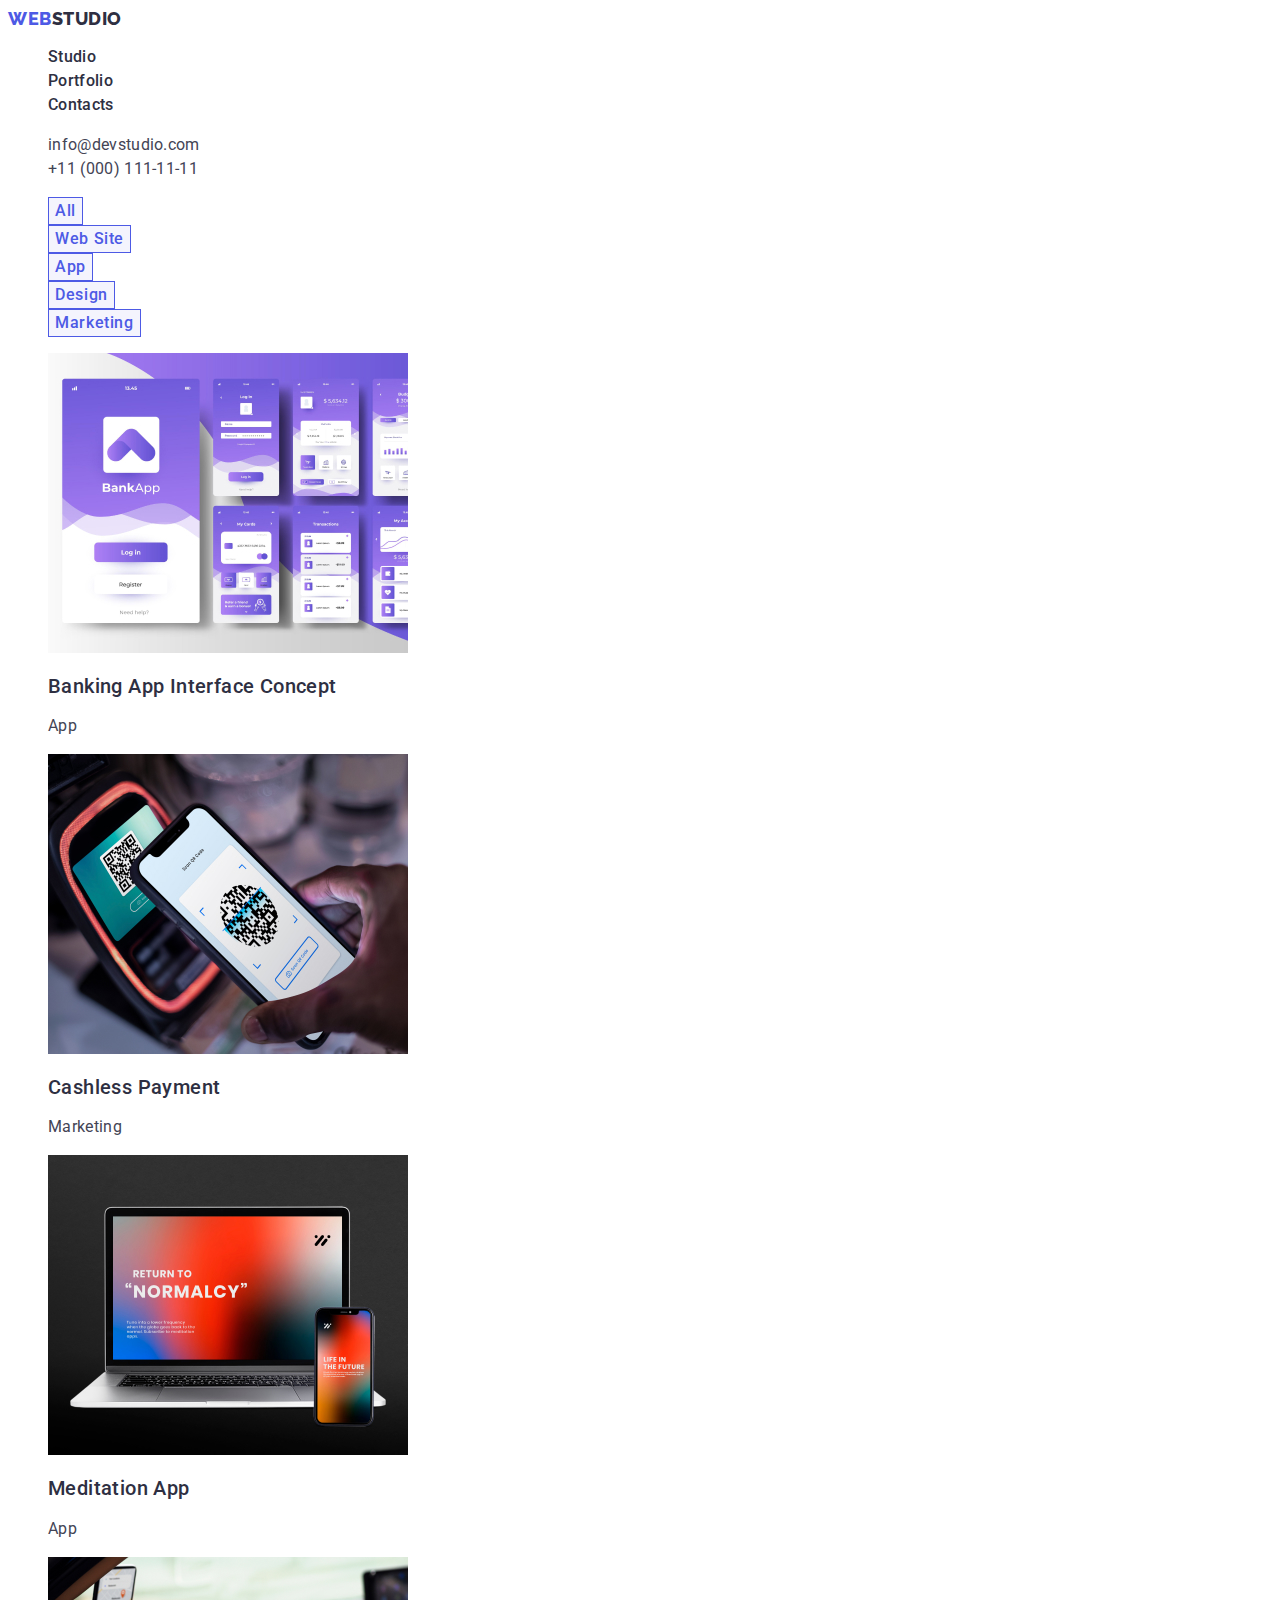
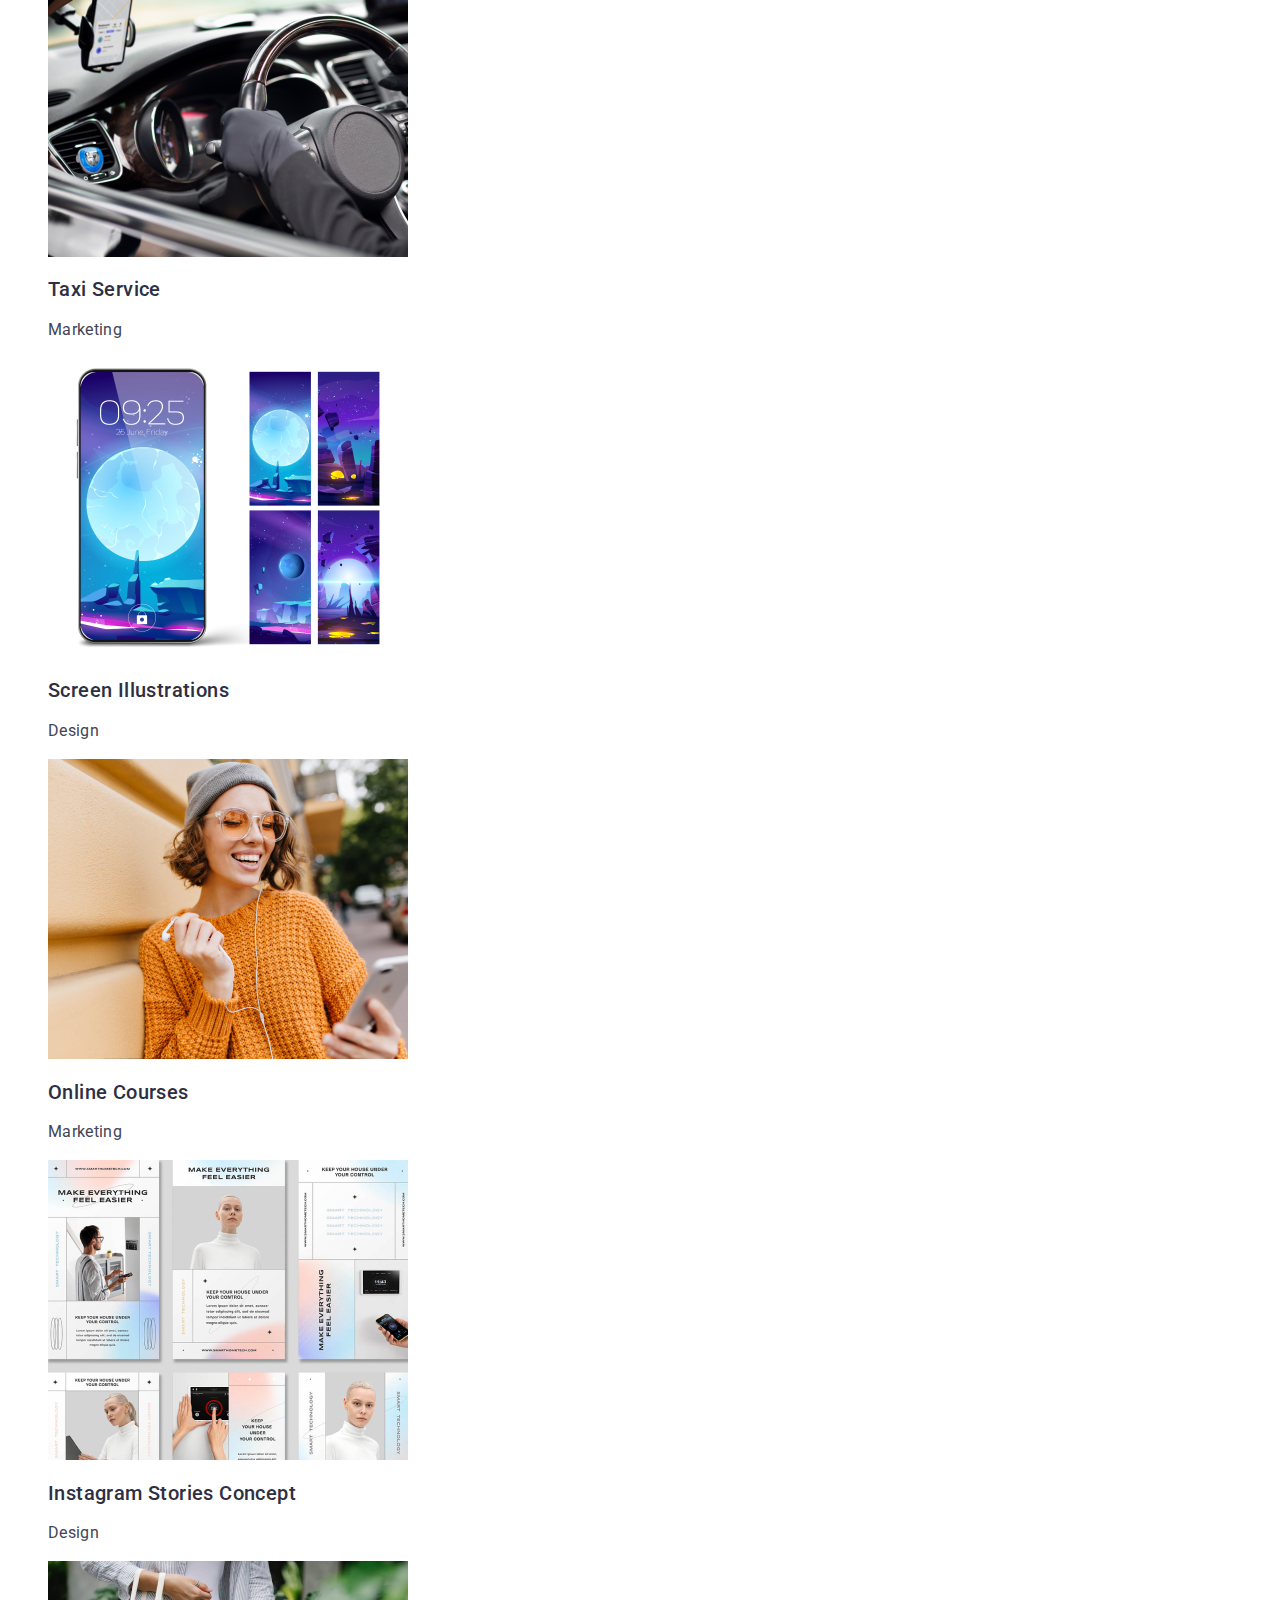
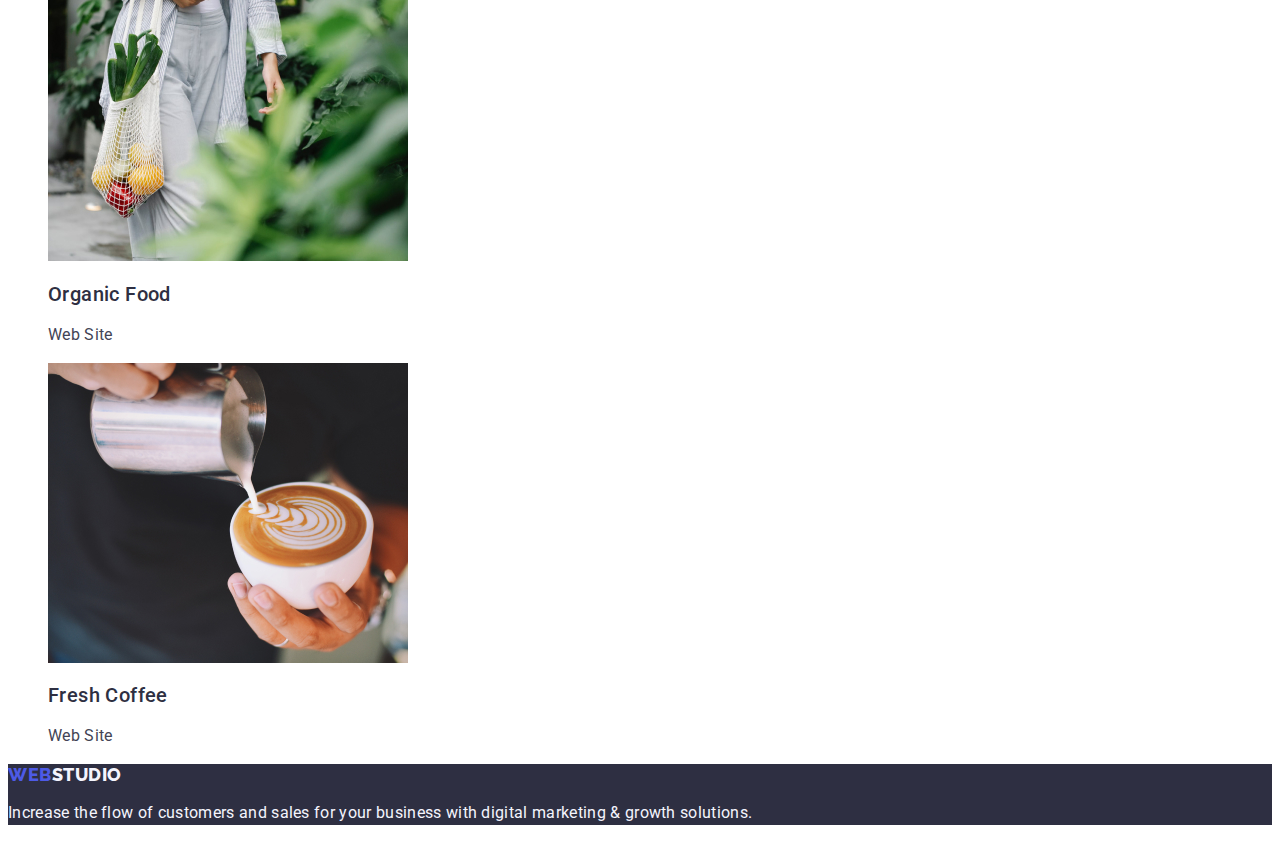
==== commit bdf33acd: "v 0.3.5" ====
--- a/portfolio.html
+++ b/portfolio.html
@@ -84,7 +84,7 @@
               width="360"
               height="300"
             />
-            <h2 class="main-header3">Banking App Interface Concept</h2>
+            <h2 class="main-header-third">Banking App Interface Concept</h2>
             <p class="main-paragraph">App</p></a>
           </li>
           <li>
@@ -95,7 +95,7 @@
               width="360"
               height="300"
             />
-            <h2 class="main-header3">Cashless Payment</h2>
+            <h2 class="main-header-third">Cashless Payment</h2>
             <p class="main-paragraph">Marketing</p>
           </li>
           <li>
@@ -106,7 +106,7 @@
               width="360"
               height="300"
             />
-            <h2 class="main-header3">Meditation App</h2>
+            <h2 class="main-header-third">Meditation App</h2>
             <p class="main-paragraph">App</p>
           </li>
           <li>
@@ -117,7 +117,7 @@
               width="360"
               height="300"
             />
-            <h2 class="main-header3">Taxi Service</h2>
+            <h2 class="main-header-third">Taxi Service</h2>
             <p class="main-paragraph">Marketing</p></a>
           </li>
           <li><a class="link">
@@ -127,7 +127,7 @@
               width="360"
               height="300"
             />
-            <h2 class="main-header3">Screen Illustrations</h2>
+            <h2 class="main-header-third">Screen Illustrations</h2>
             <p class="main-paragraph">Design</p></a>
           </li>
           <li><a class="link">
@@ -137,7 +137,7 @@
               width="360"
               height="300"
             />
-            <h2 class="main-header3">Online Courses</h2>
+            <h2 class="main-header-third">Online Courses</h2>
             <p class="main-paragraph">Marketing</p></a>
           </li>
           <li><a class="link">
@@ -147,7 +147,7 @@
               width="360"
               height="300"
             />
-            <h2 class="main-header3">Instagram Stories Concept</h2>
+            <h2 class="main-header-third">Instagram Stories Concept</h2>
             <p class="main-paragraph">Design</p></a>
           </li>
           <li><a class="link">
@@ -157,7 +157,7 @@
               width="360"
               height="300"
             />
-            <h2 class="main-header3">Organic Food</h2>
+            <h2 class="main-header-third">Organic Food</h2>
             <p class="main-paragraph">Web Site</p></a>
           </li>
           <li><a class="link">
@@ -167,22 +167,19 @@
               width="360"
               height="300"
             />
-            <h2 class="main-header3">Fresh Coffee</h2>
+            <h2 class="main-header-third">Fresh Coffee</h2>
             <p class="main-paragraph">Web Site</p></a>
           </li>
         </ul>
       </section>
     </main>
     <!--footer-->
-    <footer class="footer">
-      <h2 class="hide">Footer</h2>
-      <a class="footer-logo link" href="./index.html"
-        >Web<span class="footer-logo-half link">Studio</span>
-        </a>
-      <p class="footer-paragraph">
-        Increase the flow of customers and sales for your business with digital
-        marketing & growth solutions.
-      </p>
-    </footer>
+<footer class="footer">
+  <a href="./index.html" class="header-logo link">Web<span class="footer-logo-half link">Studio</span></a>
+  <p class="footer-paragraph">
+    Increase the flow of customers and sales for your business with digital
+    marketing & growth solutions.
+  </p>
+</footer>
   </body>
 </html>
--- a/css/styles.css
+++ b/css/styles.css
@@ -57,16 +57,19 @@
 line-height: 1.5;
 letter-spacing: 0.02em;
 color: var(--color-navy-blue);
-
-}
-.header-nav-item:active {
+}
+.header-nav-item: {
  color: var(--color-ocean);
- text-decoration: underline;
+ text-decoration:underline;
 }
 .header-nav-item:hover {
 color: var(--color-ocean);
 text-decoration: underline;
 }
+.header-nav-item:focus {
+color: var(--color-ocean);
+text-decoration: underline;
+}
 .header-address{
 font-size: 16px;
 line-height: 1.5;
@@ -78,7 +81,7 @@
 text-decoration: none;
 color: inherit;
 }
-.header-address-item:active{
+.header-address-item:focus{
 color:var(--color-ocean);
 text-decoration: underline;
 }
@@ -112,7 +115,7 @@
 background-color: var(--color-ocean);
 cursor: pointer;
 }
-.main-hero-order:active {
+.main-hero-order:focus {
 background-color: var(--color-ocean);
 cursor: pointer;
 }
@@ -184,6 +187,7 @@
 color: var(--color-cloud);
 }
 .portfolio-buttons{
+    font-family: "Roboto", sans-serif;
     background-color: var(--color-cloud);
     color: var(--color-iris);
     font-size: 16px;
@@ -198,6 +202,9 @@
     color: var(--color-white);
     cursor: pointer; 
 }
-
-
-}+.portfolio-buttons:focus {
+    background-color: var(--color-ocean);
+    color: var(--color-white);
+    cursor: pointer;
+}
+
